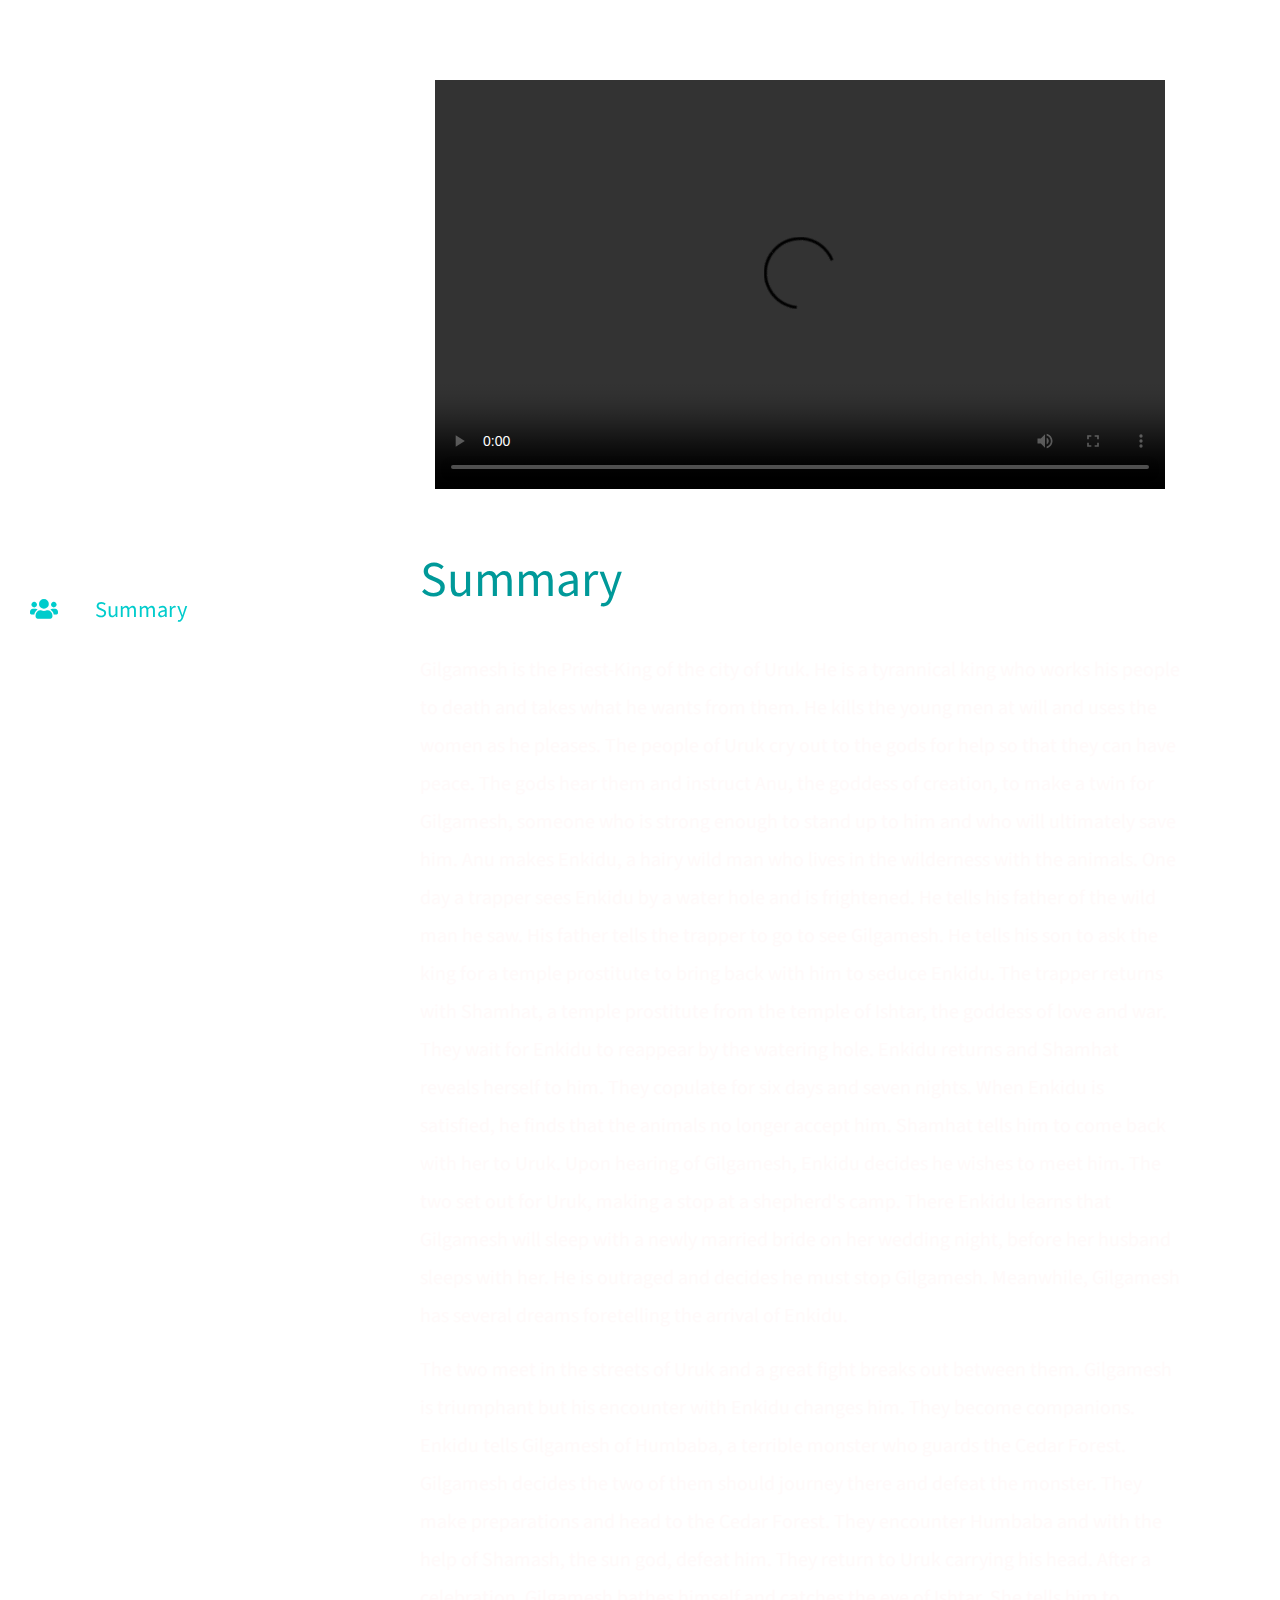
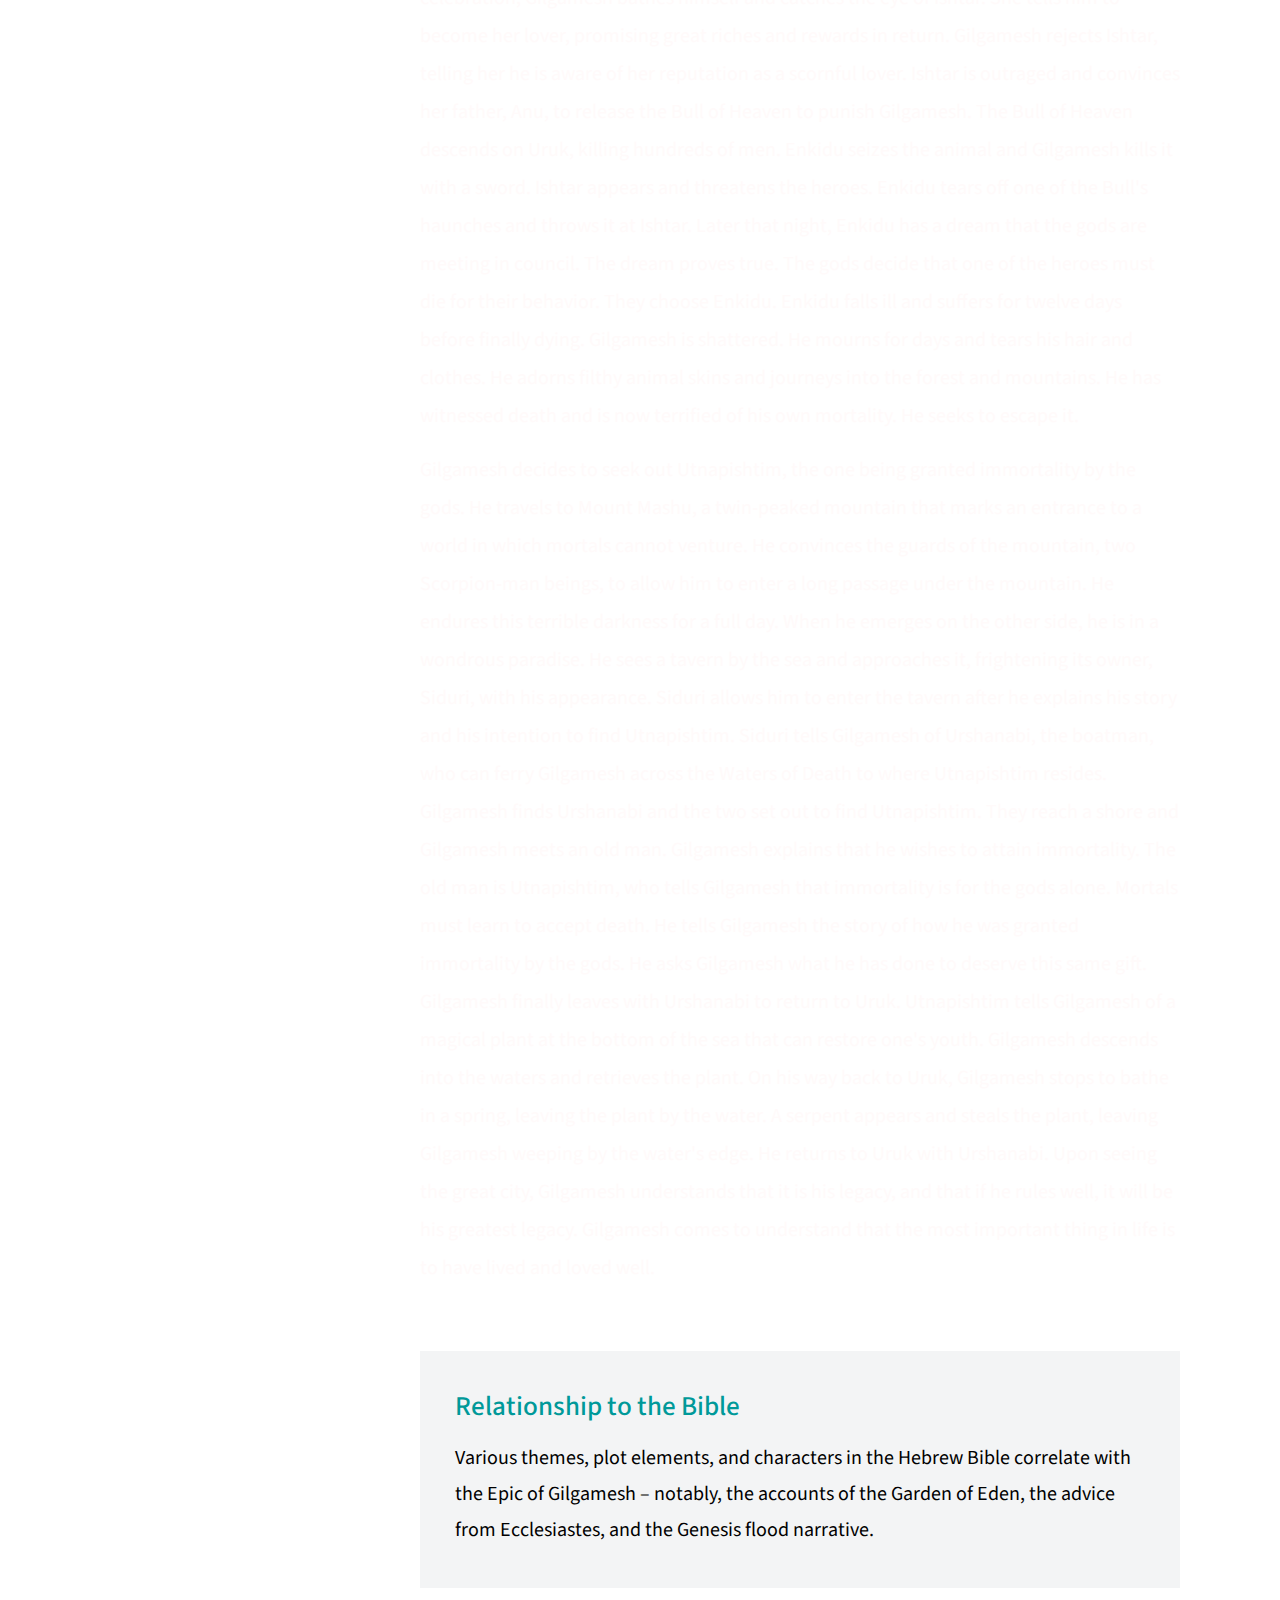
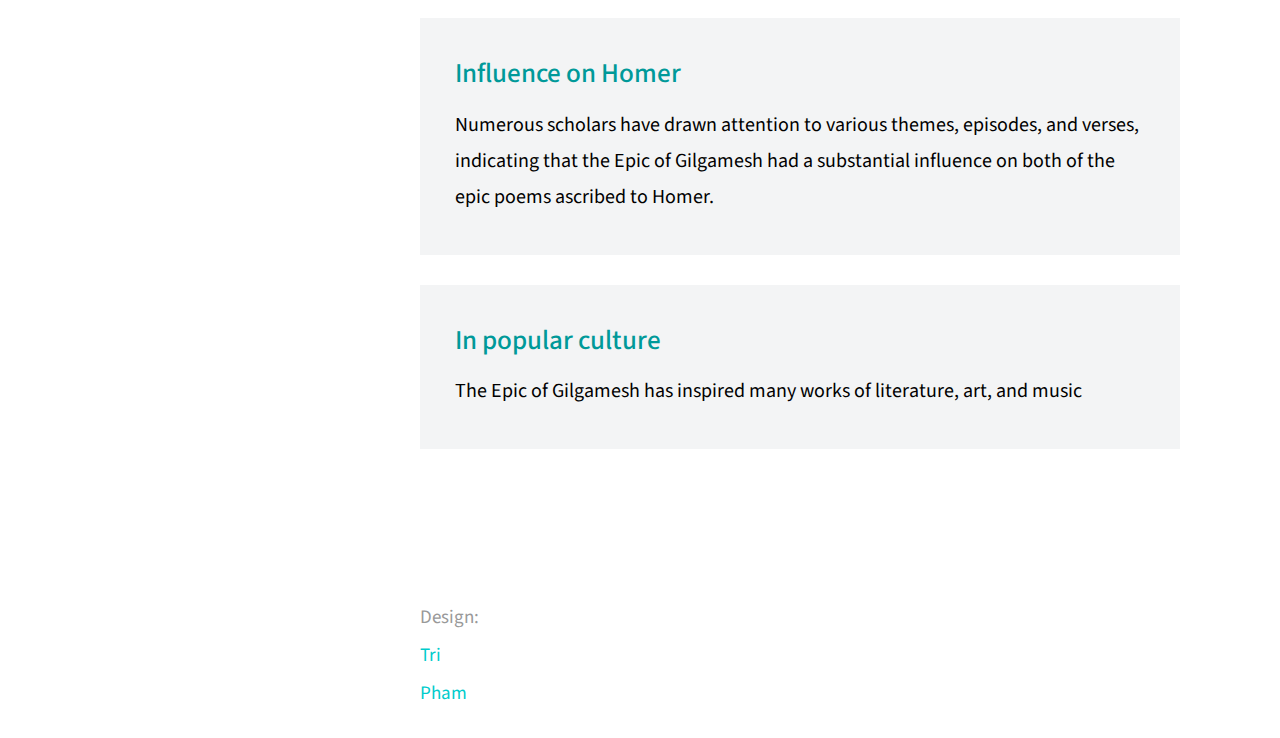
==== about.html @ 844799d6 "first commit" ====
<!DOCTYPE html>
<html lang="en">
<head>
	<meta charset="UTF-8">
	<meta name="viewport" content="width=device-width, initial-scale=1.0">
	<title>ENG Blog</title>
	<link rel="stylesheet" href="fontawesome/css/all.min.css"> <!-- https://fontawesome.com/ -->
	<link href="https://fonts.googleapis.com/css2?family=Source+Sans+Pro&display=swap" rel="stylesheet"> <!-- https://fonts.google.com/ -->
    <link href="css/bootstrap.min.css" rel="stylesheet">
    <link href="css/templatemo-xtra-blog.css" rel="stylesheet">
<!--
    
TemplateMo 553 Xtra Blog

https://templatemo.com/tm-553-xtra-blog

-->
</head>
<body>

	<header class="tm-header" id="tm-header">
        <div class="tm-header-wrapper">
            <button class="navbar-toggler" type="button" aria-label="Toggle navigation">
                <i class="fas fa-bars"></i>
            </button>
            <div class="tm-site-header">
                <h1 class="text-center">Group 4</h1>
                <h2 class="text-center" style="font-family: Brush Script MT; font-size: 60px;">The epic of Gilgamesh</h2>
            </div>
            <nav class="tm-nav" id="tm-nav">            
                <ul>
                    <li class="tm-nav-item"><a href="index.html" class="tm-nav-link">
                        <i class="fas fa-home"></i>
                        Blog Home
                    </a></li>
                    
                    <li class="tm-nav-item active"><a href="about.html" class="tm-nav-link">
                        <i class="fas fa-users"></i>
                        Summary 
                    </a></li>
                    <li class="tm-nav-item"><a href="contact.html" class="tm-nav-link">
                        <i class="far fa-comments"></i>
                        Quotes
                    </a></li>
                </ul>
            </nav>
           
    </header>
    <div class="container-fluid">
        <main class="tm-main">
            
            <div class="row tm-row">
                <div class="col-12">
                    
                    <!-- Video player 1422x800 -->
                    <video width="954" height="535" controls class="tm-mb-40">
                        <source src="video/songs.mp4" type="video/mp4">							  
                       
                    </video>
                </div>
            <div class="row tm-row tm-mb-40">
                <div class="col-12">                    
                    <div class="mb-4">
                        <h2 class="pt-2 tm-mb-40 tm-color-primary tm-post-title" style="font-size: 50px; font-weight:inherit;">Summary</h2>
                        <p>
                        Gilgamesh is the Priest-King of the city of Uruk. He is a tyrannical king who works his people to death and takes what he wants from them. He kills the young men at will and uses the women as he pleases. The people of Uruk cry out to the gods for help so that they can have peace.

The gods hear them and instruct Anu, the goddess of creation, to make a twin for Gilgamesh, someone who is strong enough to stand up to him and who will ultimately save him. Anu makes Enkidu, a hairy wild man who lives in the wilderness with the animals.

One day a trapper sees Enkidu by a water hole and is frightened. He tells his father of the wild man he saw. His father tells the trapper to go to see Gilgamesh. He tells his son to ask the king for a temple prostitute to bring back with him to seduce Enkidu. The trapper returns with Shamhat, a temple prostitute from the temple of Ishtar, the goddess of love and war. They wait for Enkidu to reappear by the watering hole.

Enkidu returns and Shamhat reveals herself to him. They copulate for six days and seven nights. When Enkidu is satisfied, he finds that the animals no longer accept him. Shamhat tells him to come back with her to Uruk. Upon hearing of Gilgamesh, Enkidu decides he wishes to meet him. The two set out for Uruk, making a stop at a shepherd's camp. There Enkidu learns that Gilgamesh will sleep with a newly married bride on her wedding night, before her husband sleeps with her. He is outraged and decides he must stop Gilgamesh. Meanwhile, Gilgamesh has several dreams foretelling the arrival of Enkidu.
                        </p>
                        <p>
                            The two meet in the streets of Uruk and a great fight breaks out between them. Gilgamesh is triumphant but his encounter with Enkidu changes him. They become companions. Enkidu tells Gilgamesh of Humbaba, a terrible monster who guards the Cedar Forest. Gilgamesh decides the two of them should journey there and defeat the monster.

They make preparations and head to the Cedar Forest. They encounter Humbaba and with the help of Shamash, the sun god, defeat him. They return to Uruk carrying his head. After a celebration, Gilgamesh bathes himself and catches the eye of Ishtar. She tells him to become her lover, promising great riches and rewards in return. Gilgamesh rejects Ishtar, telling her he is aware of her reputation as a scornful lover.

Ishtar is outraged and convinces her father, Anu, to release the Bull of Heaven to punish Gilgamesh. The Bull of Heaven descends on Uruk, killing hundreds of men. Enkidu seizes the animal and Gilgamesh kills it with a sword. Ishtar appears and threatens the heroes. Enkidu tears off one of the Bull's haunches and throws it at Ishtar. Later that night, Enkidu has a dream that the gods are meeting in council.

The dream proves true. The gods decide that one of the heroes must die for their behavior. They choose Enkidu. Enkidu falls ill and suffers for twelve days before finally dying. Gilgamesh is shattered. He mourns for days and tears his hair and clothes. He adorns filthy animal skins and journeys into the forest and mountains. He has witnessed death and is now terrified of his own mortality. He seeks to escape it.
                        </p>  
                        <p>
                            Gilgamesh decides to seek out Utnapishtim, the one being granted immortality by the gods. He travels to Mount Mashu, a twin-peaked mountain that marks an entrance to a world in which mortals cannot venture. He convinces the guards of the mountain, two Scorpion-man beings, to allow him to enter a long passage under the mountain. He endures this terrible darkness for a full day.

When he emerges on the other side, he is in a wondrous paradise. He sees a tavern by the sea and approaches it, frightening its owner, Siduri, with his appearance. Siduri allows him to enter the tavern after he explains his story and his intention to find Utnapishtim. Siduri tells Gilgamesh of Urshanabi, the boatman, who can ferry Gilgamesh across the Waters of Death to where Utnapishtim resides.

Gilgamesh finds Urshanabi and the two set out to find Utnapishtim. They reach a shore and Gilgamesh meets an old man. Gilgamesh explains that he wishes to attain immortality. The old man is Utnapishtim, who tells Gilgamesh that immortality is for the gods alone. Mortals must learn to accept death. He tells Gilgamesh the story of how he was granted immortality by the gods. He asks Gilgamesh what he has done to deserve this same gift.

Gilgamesh finally leaves with Urshanabi to return to Uruk. Utnapishtim tells Gilgamesh of a magical plant at the bottom of the sea that can restore one's youth. Gilgamesh descends into the waters and retrieves the plant.

On his way back to Uruk, Gilgamesh stops to bathe in a spring, leaving the plant by the water. A serpent appears and steals the plant, leaving Gilgamesh weeping by the water's edge. He returns to Uruk with Urshanabi. Upon seeing the great city, Gilgamesh understands that it is his legacy, and that if he rules well, it will be his greatest legacy. Gilgamesh comes to understand that the most important thing in life is to have lived and loved well.
                        </p>                          
                    </div>                    
                </div>
            </div>
            <div class="row tm-row tm-mb-120">
                <div class="col-lg-4 tm-about-col">
                    <div class="tm-bg-gray tm-about-pad">
                                               
                        <h2 class="mb-3 tm-color-primary tm-post-title">Relationship to the Bible</h2>
                        <p class="mb-0 tm-line-height-short" style="color: black;" >
                            Various themes, plot elements, and characters in the Hebrew Bible correlate with the Epic of Gilgamesh – notably, the accounts of the Garden of Eden, the advice from Ecclesiastes, and the Genesis flood narrative.
                        </p>
                    </div>
                </div>
                <div class="col-lg-4 tm-about-col">
                    <div class="tm-bg-gray tm-about-pad">
                                             
                        <h2 class="mb-3 tm-color-primary tm-post-title">Influence on Homer</h2>
                        <p class="mb-0 tm-line-height-short"style="color: black;">
                            Numerous scholars have drawn attention to various themes, episodes, and verses, indicating that the Epic of Gilgamesh had a substantial influence on both of the epic poems ascribed to Homer.
                        </p>
                    </div>
                </div>
                <div class="col-lg-4 tm-about-col">
                    <div class="tm-bg-gray tm-about-pad">
                                               
                        <h2 class="mb-3 tm-color-primary tm-post-title">In popular culture</h2>
                        <p class="mb-0 tm-line-height-short"style="color: black;">
                            The Epic of Gilgamesh has inspired many works of literature, art, and music 
                        </p>
                    </div>
                </div>
            </div>            
                
            <footer class="row tm-row">
                <div class="col-md-6 col-12 tm-color-gray">
                    Design: <a rel="nofollow" target="_parent" href="https://www.facebook.com/yibong1610" class="tm-external-link">Tri Pham</a>
                </div>
             
            </footer>
        </main>
    </div>
    <script src="js/jquery.min.js"></script>
    <script src="js/templatemo-script.js"></script>
</body>
</html>
---- css/templatemo-xtra-blog.css ----
/*

TemplateMo 553 Xtra Blog

https://templatemo.com/tm-553-xtra-blog

*/

html { overflow-x: hidden; }

body {
    margin: 0;
    padding: 0;
    font-family: 'Source Sans Pro', sans-serif;
    font-size: 19px;
    line-height: 2em;
    overflow-x: hidden;
    background-image: url(https://cdna.artstation.com/p/assets/images/images/015/608/426/large/artur-sadlos-leg-more-sh280-background-as-v005.jpg?1548951828);
}

p, span { color: #999; }
hr { 
    border-top-color: #CCC; 
    margin-top: 10px;
    margin-bottom: 10px;
}
.form-control::-webkit-input-placeholder { color: #999; }  
.form-control:-ms-input-placeholder { color: #999; }  
.form-control::placeholder { color: #999; }

.tm-header {
    background-image: url(https://cdnb.artstation.com/p/assets/images/images/015/589/577/large/artur-sadlos-leg-more-sh300-background-as-v003.jpg?1548882867);
    color: white;
    
    position: fixed;
    top: 0;
    left: 0;
    bottom: 0;
    z-index: 100;
    width: 400px;
    overflow-y: visible;     
}

.tm-header-wrapper {
    overflow-y: scroll;
    scrollbar-width: none;
    -ms-overflow-style: none;
    padding: 30px;
    width: 100%;
    height: 100%; 
}

.tm-header-wrapper::-webkit-scrollbar {
    width: 0;
    height: 0;
}

.tm-site-header {
    margin-top: 50px;
    margin-bottom: 115px;
}

.tm-site-logo {
    width: 75px;
    height: 75px;
    border-radius: 50%;
    background-color: white;    
    display: flex;
    align-items: center;
    justify-content: center;
}

.tm-site-logo i { color: #0CC; }

.tm-main {
    margin-left: 400px;
    padding: 80px 100px 25px;
}

.tm-post { max-width: 470px; }

.tm-row {
    max-width: 980px;
    justify-content: space-between;
}

.tm-nav { margin-bottom: 100px; }

.tm-nav-item {
    list-style: none;
    margin-bottom: 30px;
}

.tm-nav-link {
    color: white;
    background-color: transparent;
    height: 75px;
    width: 100%;
    max-width: 300px;    
    display: flex;
    align-items: center;
    font-size: 1.4rem;
    padding: 30px;
}

.tm-nav-item:hover .tm-nav-link,
.tm-nav-item.active .tm-nav-link
 {
    color: #0CC;
    background-color: white;
    text-decoration: none;
}

.tm-nav ul { position: relative; }

.tm-nav-item:hover:after,
.tm-nav-item.active:after {
    content: '';
    width: 100%;
    max-width: 300px;    
    height: 75px;
    display: block;
    border: 1px solid white;
    margin-left: 10px;
    margin-top: -65px;
    position: absolute;
    z-index: -1000;
}

.tm-nav-link i { margin-right: 37px; }

ul { 
    margin: 0; 
    padding: 0;
}

.tm-nav { margin-left: -30px; }

.tm-social-link {
    display: inline-block;
    background-color: white;    
    font-size: 1.4rem;
    width: 50px;
    height: 50px;
    text-align: center;
    padding-top: 8px; 
    margin-right: 15px;   
    margin-bottom: 15px;
}

.tm-social-icon { 
    color: #0CC;    
    transition: all 0.3s ease;
}

.tm-social-link:hover .tm-social-icon.fa-facebook { color: #3b5998; }
.tm-social-link:hover .tm-social-icon.fa-twitter { color: #00acee; }
.tm-social-link:hover .tm-social-icon.fa-instagram { color: #3f729b; }
.tm-social-link:hover .tm-social-icon.fa-linkedin { color: #0e76a8; }
.navbar-toggler { display: none; }

.tm-search-form {
    display: flex;
    align-items: center;
    justify-content: flex-end;
}

.form-inline .form-control.tm-search-input {
    display: block;
    height: 60px;
    width: 480px;
    margin-right: 30px;
    border-radius: 0;
    border-color: #0CC;
    font-size: 1.2rem;
}

.tm-search-button {
    width: 60px;
    height: 60px;
    border: none;
    background-color: #0CC;
    transition: all 0.3s ease;
}

.tm-search-button:hover { background-color: #09b6b6; }

.tm-search-icon {
    color: white;
    font-size: 1.3rem;
}

.tm-post-link {
    display: block;
    position: relative;
	cursor: pointer;
}

.tm-post-link-inner {
    overflow: hidden;
    background: #3085a3;
}

.tm-post-link img {
    position: relative;
	display: block;
	min-height: 100%;
	max-width: 100%;
	opacity: 0.8;
}

.effect-lily img {
	max-width: none;
	width: -webkit-calc(100% + 50px);
	width: calc(100% + 50px);
	opacity: 0.7;
	-webkit-transition: opacity 0.35s, -webkit-transform 0.35s;
	transition: opacity 0.35s, transform 0.35s;
	-webkit-transform: translate3d(-40px,0, 0);
	transform: translate3d(-40px,0,0);
}

.effect-lily:hover img { opacity: 1; }

.effect-lily:hover img {
    -webkit-transform: translate3d(0,0,0);
	transform: translate3d(0,0,0);
}

.tm-post { margin-bottom: 75px; }

.tm-new-badge {
    top: 25px;
    right: -10px;
    background-color: #0CC;
    color: white;
    padding: 5px 20px;
}

.tm-post-title {
    font-size: 1.7rem;
    transition: all 0.3s ease;
}

.tm-h3 {
    font-size: 1.3rem;
    color: #999;
}

.tm-post-link:hover .tm-post-title { color: #0CC; }

.tm-btn {
    display: inline-block;
    border-radius: 5px;
    font-size: 1.3rem;
    transition: all 0.3s ease;
}

.tm-btn-primary {    
    background-color: #0CC;
    color: white;  
    padding: 8px 43px;
    border: none;
}

.tm-btn-small { padding: 8px 33px; }

.tm-btn-primary:hover {
    background-color: #09b6b6;
    color: white;
}

.tm-paging-nav ul li {
    list-style: none;
    display: inline-block;
    margin-right: 10px;
}

.tm-paging-nav ul li:last-child { margin-right: 0; }

.tm-paging-link {
    background-color: #F0F0F0;
    color: #999;
    width: 50px;
    height: 50px;
    display: flex;
    align-items: center;
    justify-content: center;    
}

.tm-paging-item .tm-paging-link:hover,
.tm-paging-item.active .tm-paging-link {
    background-color: #0CC;
    color: white;
}

.tm-btn.disabled {
    background-color: #F0F0F0;
    color: #999;
    cursor: not-allowed;
}

.tm-external-link { color: #0CC; }
.tm-external-link:hover { color: #09b6b6; }

.tm-paging-wrapper {
    display: flex;
    justify-content: flex-end;
    align-items: center;
}

.tm-prev-next-wrapper,
.tm-paging-wrapper {
    flex: 0 0 50%;
    max-width: 50%;
    padding-left: 15px;
    padding-right: 15px;
}

.tm-copyright { text-align: right; }

/* Single Post page */
hr.tm-hr-primary { border-top: 5px solid #0CC; }

video {
    width: 100%;
    height: auto;
}

.tm-comment {
    display: flex;
    align-items: flex-start;
}

.tm-comment-figure {
    margin-top: 10px;
    margin-right: 30px;
}

.tm-comment-reply { padding-left: 37px; }

.form-control {
    height: 45px;
    border-color: #0CC;
    border-radius: 0;
}

.tm-comment-form { max-width: 360px; }
.tm-category-list { list-style-type: none; }
figure { margin: 0; }
figcaption { line-height: 1.4; }

.tm-post-full { max-width: 600px; }

.tm-post-sidebar {
    max-width: 280px;
    margin-left: auto;
    margin-right: 0;
}

.tm-pt-20 { padding-top: 20px; }
.tm-pt-30 { padding-top: 30px; }
.tm-pt-45 { padding-top: 45px; }
.tm-pt-60 { padding-top: 60px; }
.tm-mb-40 { margin-bottom: 40px; }
.tm-mb-45 { margin-bottom: 45px; }
.tm-mb-55 { margin-bottom: 55px; }
.tm-mb-60 { margin-bottom: 60px; }
.tm-mb-65 { margin-bottom: 65px; }
.tm-mb-75 { margin-bottom: 75px; }
.tm-mb-80 { margin-bottom: 80px; }
.tm-mb-120 { margin-bottom: 120px; }
.tm-mt-40 { margin-top: 40px; }
.tm-mt-100 { margin-top: 100px; }
.tm-mr-20 { margin-right: 20px; }
.tm-color-primary, span.tm-color-primary { color: #099; }
a.tm-color-gray, .tm-color-gray { color: #999; }
a.tm-color-gray:hover { color: #099; }
.tm-bg-gray { background-color: #F3F4F5; }
button:focus { outline: none; }
a:hover { 
    text-decoration: none; 
    color: #048c8c;
}

a:hover figcaption { color: #056767; }
.img-thumbnail { max-width: none; }
.tm-about-pad { padding: 40px 35px; }
.tm-person { max-width: 430px; }
.tm-line-height-short { line-height: 1.8; }

.gmap_canvas {
    overflow:hidden;
    background:none!important;
    height:477px;
    width:100%;
}

.tm-social-links li { 
    list-style: none; 
    display: inline-block;
}

.tm-social-links li a {
    display: block;
    color: white;
    background-color: #0CC;
    width: 45px;
    height: 45px;    
    margin-right: 15px;    
}

.tm-social-links li a i { transition: all 0.3s ease; }
.tm-social-links li a:hover i.fa-facebook { color: #3b5998; }
.tm-social-links li a:hover i.fa-twitter { color: #00acee; }
.tm-social-links li a:hover i.fa-youtube { color: #c4302b; }
.tm-social-links li a:hover i.fa-instagram { color: #3f729b; }

.tm-contact-right { padding-left: 55px; }
.tm-contact-form { max-width: 488px; }

.tm-contact-form input,
.tm-contact-form textarea {
    max-width: 360px;
}

.tm-contact-form label { font-size: 1.4rem; }
.tm-contact-form .form-group { display: flex; }

@media (max-width: 1540px) {
    .tm-header { width: 320px; }

    .tm-main {
        margin-left: 320px;
        width: calc(100% - 320px);
    }
}

@media (max-width: 1300px) {
    .tm-about-col {
        flex: 0 0 100%;
        max-width: 100%;
        margin-bottom: 30px;
    }
}

@media (max-width: 1288px) {
    .tm-social-link { margin-right: 10px; }
}

@media (max-width: 1199px) {
    .tm-post-sidebar { max-width: 440px; }
    .form-inline .form-control.tm-search-input { width: 420px; }
}

@media (max-width: 1086px) {
    .form-inline .form-control.tm-search-input {
        width: 80%;
        margin-right: 15px;
    }
}

/* Hide sidebar */
@media (max-width: 991px) {
    .tm-header {
        width: 320px;
        left: -320px;        
        transition: all 0.3s ease;
    }

    .tm-header.show { left: 0; }
    .tm-header-wrapper { padding: 15px; }

    .navbar-toggler {
        display: block;
        position: fixed;
        left: 0;
        top: 0;
        background-color: rgba(56, 204, 204, 0.75);
        color: white;
        padding: 10px 15px;
        transition: all 0.3s ease;
        border-radius: 0;
        top: 5px;
    }

    .tm-header.show .navbar-toggler { left: 320px; }

    .tm-main {
        margin-left: 0;
        padding: 50px 40px;
        width: 100%;
    }

    .tm-post-sidebar {
        margin-left: 0;
        margin-right: auto;
    }

    .tm-person-col { width: 50%; }
    .tm-person { flex-direction: row; }

    .tm-contact-left {
        flex: 0 0 58.333333%;
        max-width: 58.333333%;
    }

    .tm-contact-right {
        flex: 0 0 41.666667%;
        max-width: 41.666667%;
    }

    .tm-post-full { max-width: none; }
}

@media (max-width: 767px) {
    .form-inline .form-control.tm-search-input {
        width: 70%;
        max-width: 375px;
        margin-right: 15px;
    }

    .tm-search-form { justify-content: flex-start; }
    .tm-main { padding: 60px 10px; }

    .tm-prev-next-wrapper,
    .tm-paging-wrapper {
        flex: 0 0 100%;
        max-width: 100%;
    }

    .tm-paging-wrapper { 
        margin-top: 50px; 
        justify-content: flex-start;
    }

    .tm-copyright { text-align: left; }
}

@media (max-width: 1199px) and (min-width: 992px) {
    .tm-person-col,
    .tm-contact-left,
    .tm-contact-right {
        flex: 0 0 100%;
        max-width: 100%;
    }

    .tm-contact-right { padding-left: 15px; }

    .tm-post-col,
    .tm-aside-col {
        flex: 0 0 100%;
        max-width: 100%;
    }

    .tm-post-sidebar {
        margin-left: 0;
        margin-right: auto;
    }
}

@media (max-width: 709px) {
    .tm-person-col { width: 100%; }
}

@media (max-width: 991px) and (min-width: 826px) {
    .tm-about-col {
        flex: 0 0 33.3333%;
        max-width: 33.3333%;
    }

    .tm-person { flex-direction: row; }
}

@media (max-width: 630px) {
    .tm-contact-left,
    .tm-contact-right {
        flex: 0 0 100%;
        max-width: 100%;
    }

    .tm-contact-right { padding-left: 15px; }
}

@media (max-width: 575px) {
    .tm-contact-form input, 
    .tm-contact-form textarea {
        max-width: 100%;
    }
}

@media (max-width: 480px) {
    .tm-person-col { width: 100%; }
    .tm-person { flex-direction: row; }
}

@media (max-width: 380px) {
    .tm-person img { max-width: 120px; }
}
p{
    color: snow;
    font-size: 20px;
}
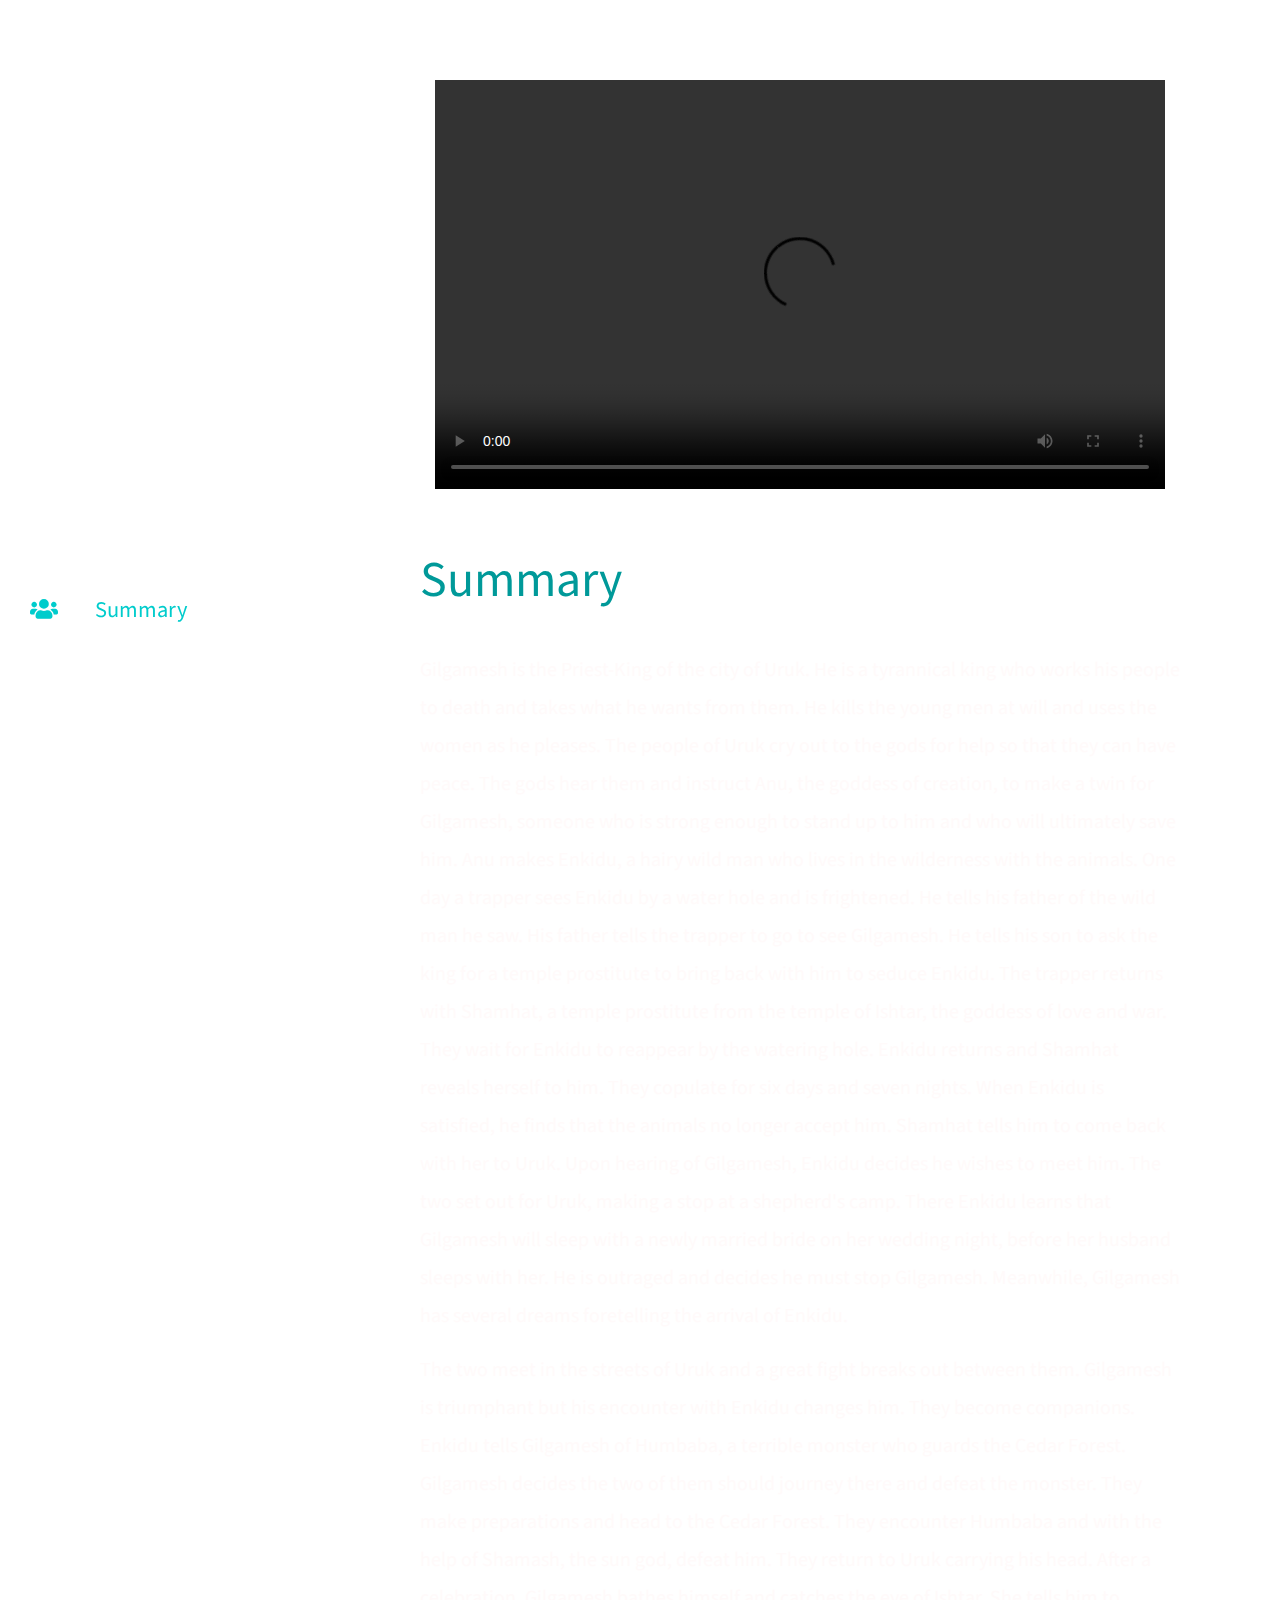
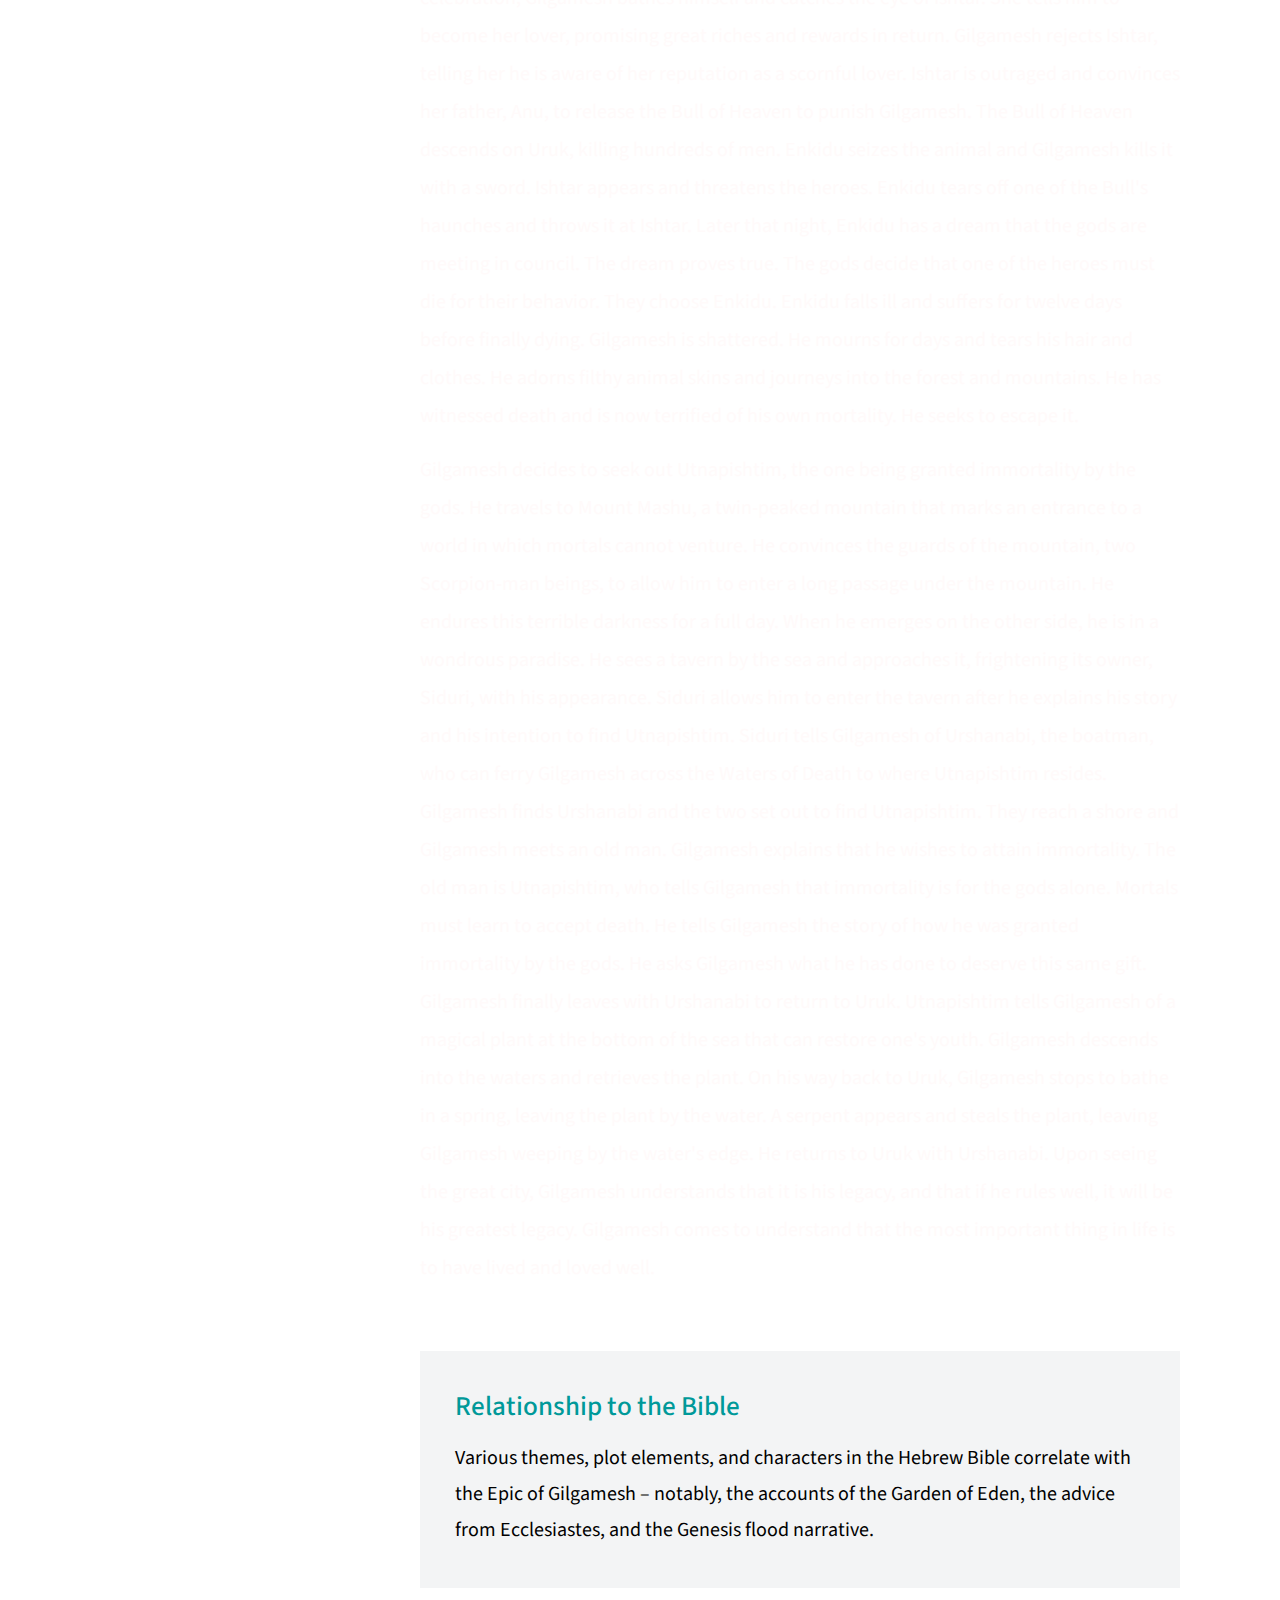
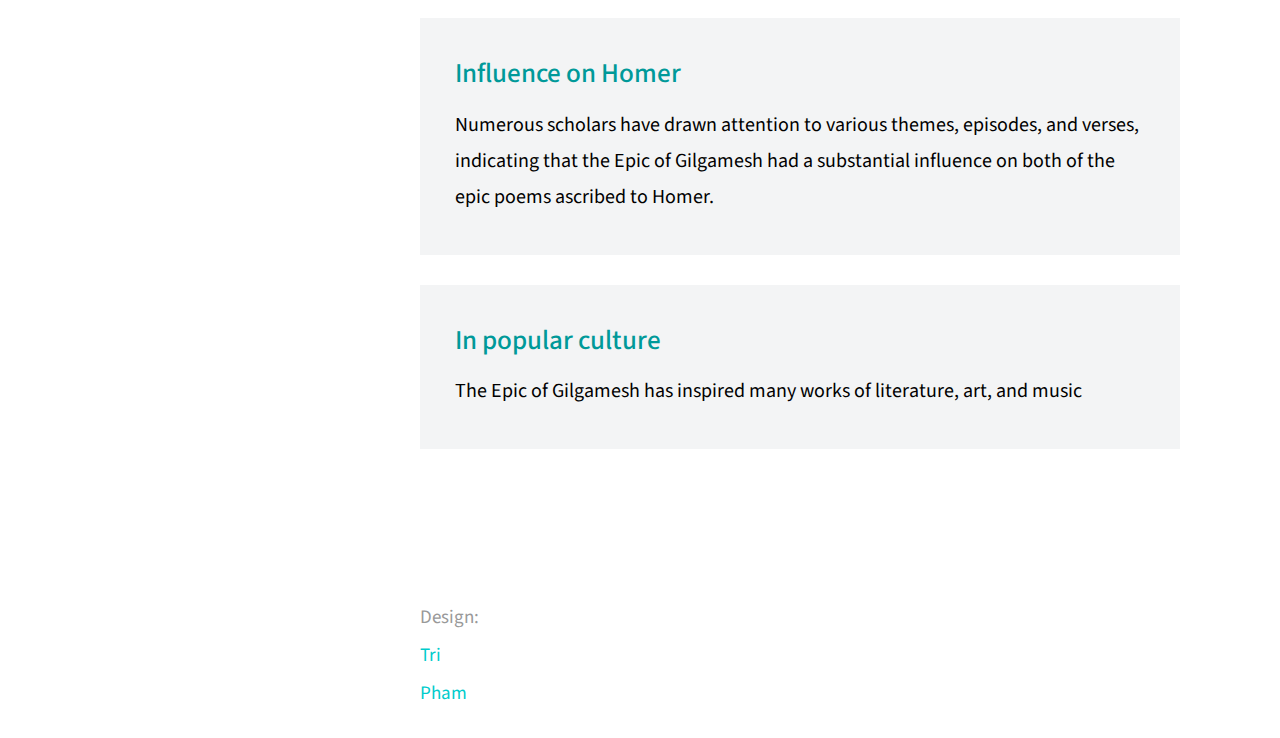
==== commit 7f8afa84: "first commit" ====
--- a/about.html
+++ b/about.html
@@ -54,7 +54,7 @@
                     
                     <!-- Video player 1422x800 -->
                     <video width="954" height="535" controls class="tm-mb-40">
-                        <source src="video/songs.mp4" type="video/mp4">							  
+                        <source src="video/Untitled Project.mp4" type="video/mp4">							  
                        
                     </video>
                 </div>
